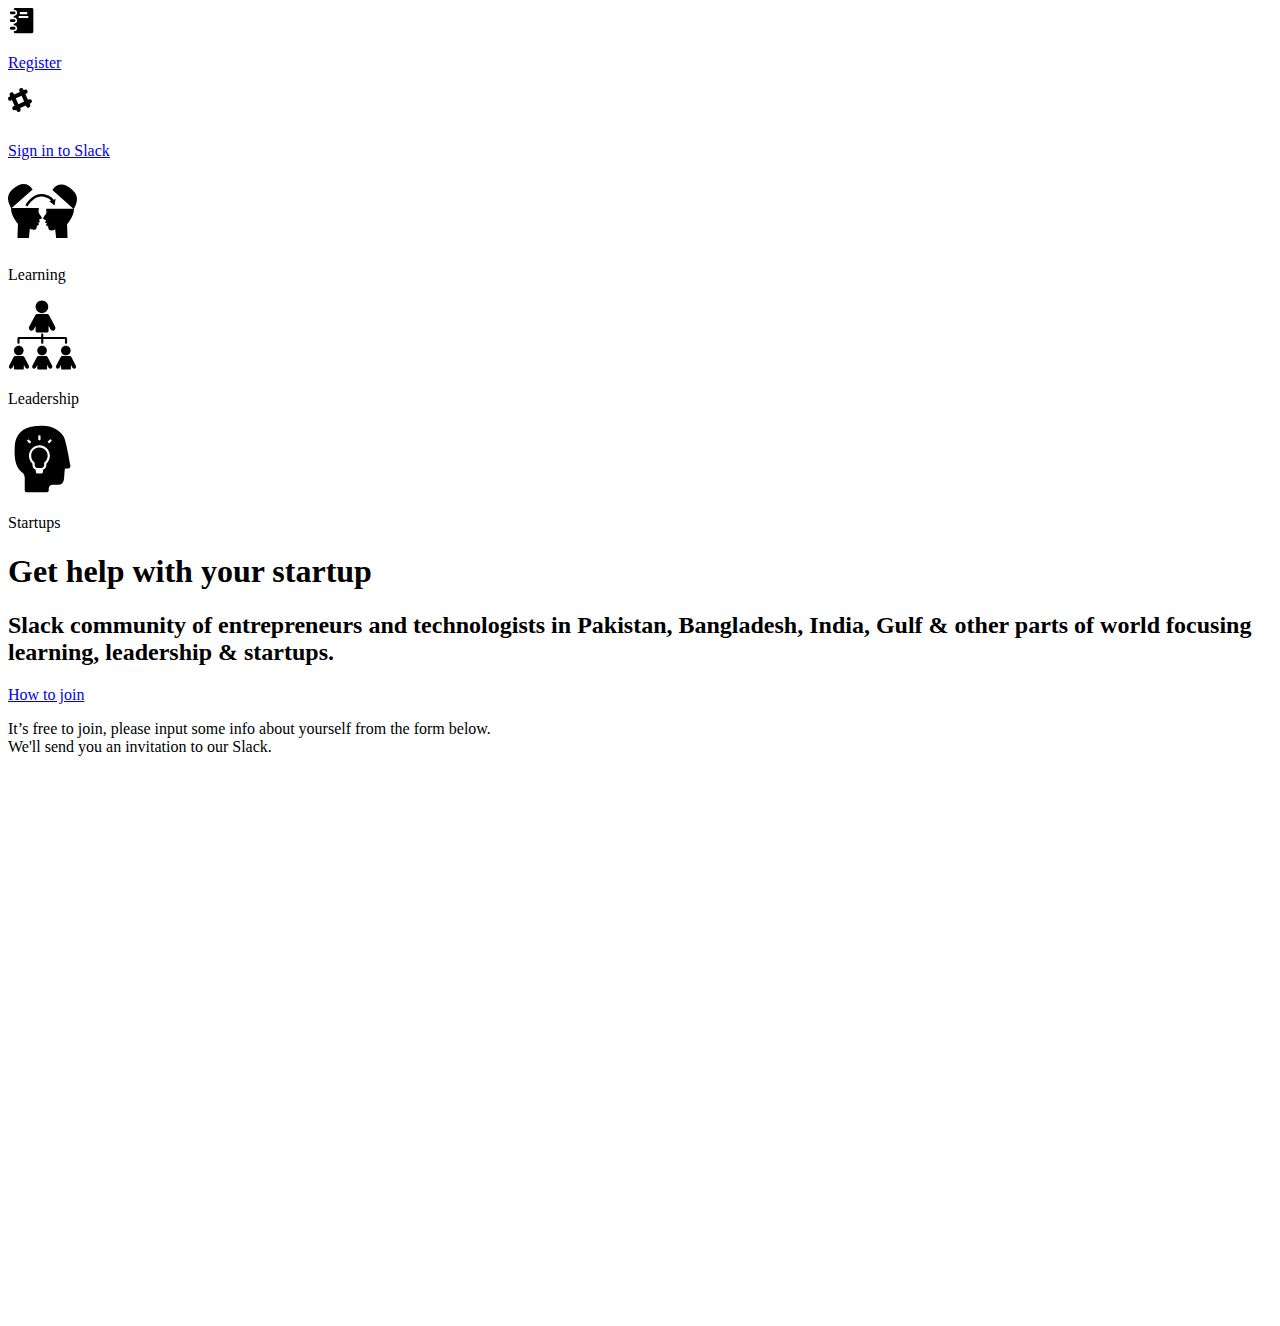
==== index.html @ 511e8e53 "changed meta tags from aman" ====
<!DOCTYPE html>

<html lang="en" class="wf-museo-i7-active wf-museo-n7-active wf-museo-i5-active wf-museo-n5-active wf-active">
<head>
    <meta http-equiv="Content-Type" content="text/html; charset=UTF-8">
    <title> Community of entrepreneurs and technologists" - Techinside.pk </title>
    <meta name="viewport" content="width=device-width, initial-scale=1, maximum-scale=1, user-scalable=0">
    <meta name="description" content="Slack community of entrepreneurs and technologists">
    <link rel="stylesheet" href="style.css">


    <style type="text/css">.tk-museo {
        font-family: "museo", serif;
    }</style>



    <link rel="icon" type="image/png" href="favicon.png">

<link rel="canonical" href="//www.techinside.pk" />
<meta property="og:locale" content="en_US" />
<meta property="og:type" content="website" />
<meta property="og:title" content="Slack community of entrepreneurs and technologists" />
<meta property="og:description" content="Slack community of entrepreneurs and technologists in Pakistan, Bangladesh, India, Gulf & other parts of world focusing learning, leadership & startups." />
<meta property="og:url" content="http://www.techinside.pk" />
<meta property="og:site_name" content="Tech Inside" />
<meta property="og:image" content="http://blog.happyfoxchat.com/wp-content/uploads/2015/10/Slack_logo.jpg" />
<meta name="twitter:card" content="summary_large_image"/>
<meta name="twitter:description" content="Slack community of entrepreneurs and technologists in Pakistan, Bangladesh, India, Gulf & other parts of world focusing learning, leadership & startups."/>
<meta name="twitter:title" content="Slack community of entrepreneurs and technologists"/>
<meta name="twitter:site" content="@techinsidepk"/>
<meta name="twitter:domain" content="techinsidepk"/>
<meta name="twitter:image:src" content="http://blog.happyfoxchat.com/wp-content/uploads/2015/10/Slack_logo.jpg"/>

</head>
<body>

<div style="opacity: 1;" class="main-wrapper">
    <div class="content-area">
        <section class="home">

            <article class="section section-summary ">

                <header class="buttons">

                    <a class="register-link" href="#register">
                        <svg xmlns="http://www.w3.org/2000/svg" xmlns:xlink="http://www.w3.org/1999/xlink" version="1.1" id="Capa_1" x="0px" y="0px" width="28px" height="26px" viewBox="0 0 44.688 44.688" xml:space="preserve" enable-background="new 0 0 44.688 44.688">
                          <g>
                            <g>
                              <path class="svg3" d="M39.381 0h-28.86C9.148 0 8.042 1.111 8.042 2.484v0.582h0.736c2.915 0 5.287 2.357 5.287 5.272s-2.372 5.272-5.287 5.272H8.043v2.693h0.736c2.915 0 5.287 2.395 5.287 5.31 0 2.915-2.372 5.31-5.287 5.31H8.043v2.692h0.736c2.915 0 5.287 2.357 5.287 5.272s-2.372 5.272-5.287 5.272H8.043v0.582c0 1.373 1.105 2.483 2.479 2.483h28.86c1.374 0 2.465-1.11 2.465-2.483V2.485C41.846 1.111 40.755 0 39.381 0zM20.253 7.03h9.398c1.037 0 1.879 0.832 1.879 1.87s-0.842 1.869-1.879 1.869h-9.398c-1.038 0-1.88-0.832-1.88-1.869C18.374 7.862 19.214 7.03 20.253 7.03zM31.687 17.351H18.216c-1.038 0-1.879-0.832-1.879-1.87 0-1.038 0.842-1.87 1.879-1.87h13.471c1.039 0 1.879 0.832 1.879 1.87C33.566 16.519 32.726 17.351 31.687 17.351z"/>
                              <path class="svg3" d="M3.845 10.844h4.934c1.362 0 2.467-1.106 2.467-2.468 0-1.362-1.105-2.468-2.467-2.468H3.845c-1.363 0-2.467 1.105-2.467 2.468C1.378 9.739 2.482 10.844 3.845 10.844z"/>
                              <path class="svg3" d="M3.845 24.082h4.934c1.362 0 2.467-1.106 2.467-2.468s-1.105-2.468-2.467-2.468H3.845c-1.363 0-2.467 1.106-2.467 2.468S2.482 24.082 3.845 24.082z"/>
                              <path class="svg3" d="M11.247 34.851c0-1.362-1.105-2.468-2.467-2.468H3.845c-1.363 0-2.467 1.105-2.467 2.468s1.104 2.468 2.467 2.468h4.934C10.142 37.318 11.247 36.213 11.247 34.851z"/>
                            </g>
                          </g>
                        </svg>
                        <p>Register</p>
                    </a>


                    <a href="https://techinsidepk.slack.com" class="slack-link">
                        <svg xmlns="http://www.w3.org/2000/svg" xmlns:xlink="http://www.w3.org/1999/xlink" version="1.1" id="Capa_1" x="0px" y="0px" width="34px" height="34px" viewBox="0 0 44.688 44.688" xml:space="preserve" enable-background="new 0 0 44.688 44.688">
                            <g>
                                <path class="svg3" d="M31.202 16.369c-0.62-1.388-2.249-2.011-3.637-1.391l-1.325 0.594 -3.396-7.591 1.325-0.592c1.388-0.622 2.01-2.25 1.389-3.637 -0.62-1.389-2.248-2.012-3.637-1.39l-1.324 0.593 -0.593-1.326c-0.621-1.388-2.249-2.009-3.637-1.388 -1.388 0.62-2.009 2.247-1.389 3.637l0.593 1.325L7.98 8.598 7.388 7.273c-0.621-1.39-2.249-2.009-3.637-1.39C2.363 6.504 1.742 8.132 2.362 9.52l0.592 1.324L1.63 11.438c-1.388 0.621-2.01 2.247-1.389 3.636 0.62 1.388 2.249 2.01 3.637 1.39l1.325-0.594 3.394 7.592 -1.325 0.592c-1.388 0.621-2.009 2.25-1.389 3.637 0.621 1.389 2.249 2.011 3.637 1.391l1.324-0.593 0.593 1.325c0.621 1.389 2.249 2.01 3.637 1.389 1.387-0.62 2.009-2.248 1.388-3.636l-0.591-1.326 7.591-3.394 0.592 1.321c0.621 1.391 2.248 2.013 3.637 1.392 1.388-0.619 2.01-2.248 1.389-3.637l-0.592-1.324 1.323-0.594C31.201 19.384 31.823 17.757 31.202 16.369zM13.623 21.215l-3.395-7.593 7.591-3.394 3.395 7.591L13.623 21.215z"/>
                            </g>
                        </svg>
                    <p>Sign in to Slack</p></a>

                </header>

                <div class="manifesto">
                    <div class="point">
                        <div class="svg-holder">
                            <svg xmlns="http://www.w3.org/2000/svg" xmlns:xlink="http://www.w3.org/1999/xlink" version="1.1" id="Capa_1" x="0px" y="0px" width="69px" height="70px" viewBox="0 0 31.807 31.807" xml:space="preserve" enable-background="new 0 0 31.807 31.807">
                            <g>
                                <g>
                                    <path class="svg2" d="M14.218 14.578H1.667l9.687-8.64c-2.43-3.605-6.11-2.963-9.38 0.104 -3.65 3.423-1.229 6.977-0.671 8.322 0.039 0.082 0.088 0.161 0.134 0.24 -0.258 3.464 3.138 7.162 3.138 7.162l-0.211 6.562h5.254l0.46-4.316c0 0 0.26 0.436 1.808 0.566 1.549 0.131 1.36-1.759 1.36-1.759s1.031-0.455 1.031-0.797c0-0.341-0.61-0.781-0.61-0.781s0.657 0.119 0.895-0.157c0.235-0.275-0.29-1.273-0.29-1.273s0.808-0.021 1.285-0.545c0.476-0.523-1.501-2.074-1.501-3.074C14.172 15.617 14.215 15.084 14.218 14.578z"/>
                                    <path class="svg2" d="M29.83 6.306c-3.269-3.066-6.949-3.709-9.379-0.104l9.688 8.64H17.588c0.002 0.508 0.045 1.041 0.161 1.613 0 1-1.977 2.549-1.501 3.073 0.479 0.524 1.285 0.545 1.285 0.545s-0.525 0.999-0.29 1.274c0.236 0.275 0.896 0.157 0.896 0.157s-0.611 0.44-0.611 0.781c0 0.342 1.032 0.796 1.032 0.796s-0.189 1.891 1.358 1.759c1.548-0.131 1.81-0.565 1.81-0.565l0.46 4.052h5.254l-0.21-6.296c0 0 3.395-3.699 3.138-7.162 0.046-0.08 0.094-0.158 0.133-0.241C31.062 13.284 33.481 9.729 29.83 6.306z"/>
                                    <path class="svg7" d="M7.966 13.227l1.035 0.57c0.027-0.05 2.764-4.939 6.573-4.574 2.499 0.24 3.739 1.211 4.307 1.869l-0.819 0.307 2.386 1.995 0.495-3.071L21.04 10.66c-0.606-0.847-2.103-2.301-5.354-2.612C11.125 7.613 8.093 12.999 7.966 13.227z"/>
                                </g>
                            </g>
                            </svg>
                        </div>
                        <p>Learning</p></div>
                    <div class="point config">
                        <div class="svg-holder">

                            <svg xmlns="http://www.w3.org/2000/svg" xmlns:xlink="http://www.w3.org/1999/xlink" version="1.1" id="Capa_1" x="0px" y="0px" viewBox="0 0 477.72 477.72" xml:space="preserve" enable-background="new 0 0 477.72 477.72" width="69px" height="70px">

                                <g>
                                    <path class="svg2" d="M234.774 87.55c24.132 0 43.765-19.637 43.765-43.774S258.906 0 234.774 0c-24.137 0-43.772 19.638-43.772 43.775S210.637 87.55 234.774 87.55z"/>
                                    <path class="svg2" d="M154.402 207.181c2.252 1.174 4.665 1.86 7.173 2.043 0.444 0.032 0.89 0.048 1.333 0.048 6.891 0 13.15-3.793 16.334-9.899l11.952-22.911v35.351c0 5.007 4.073 9.08 9.079 9.08h71.548c5.007 0 9.081-4.073 9.081-9.08v-37.47l13.058 25.029c3.183 6.107 9.441 9.9 16.334 9.9 0.444 0 0.889-0.016 1.333-0.048 2.509-0.183 4.922-0.87 7.171-2.043 4.36-2.273 7.573-6.109 9.048-10.801 1.475-4.692 1.034-9.678-1.239-14.039l-41.355-79.274c-3.184-6.105-8.902-9.899-18.165-9.899 0 0-47.428 0-63.237 0 -7.376 0-12.817 3.991-15.897 9.898l-41.355 79.276C141.901 191.344 145.402 202.486 154.402 207.181z"/>
                                    <path class="svg2" d="M74.584 379.552c18.338 0 33.257-14.923 33.257-33.265s-14.919-33.265-33.257-33.265c-18.341 0-33.262 14.923-33.262 33.265S56.243 379.552 74.584 379.552z"/>
                                    <path class="svg2" d="M112.942 391.342c-2.419-4.64-6.971-7.521-13.804-7.521 0 0-35.778 0-47.705 0 -6.211 0-10.135 3.119-12.429 7.521L7.578 451.583c-1.728 3.314-2.063 7.102-0.942 10.668 1.121 3.564 3.561 6.479 6.874 8.207 1.712 0.893 3.546 1.415 5.451 1.553 0.338 0.024 0.676 0.037 1.013 0.037 5.235 0 9.991-2.883 12.412-7.523l9.082-17.409v23.705c0 3.805 3.095 6.899 6.899 6.899h54.369c3.805 0 6.9-3.095 6.9-6.899v-25.314l9.922 19.019c2.419 4.64 7.175 7.522 12.412 7.523 0.338 0 0.675-0.013 1.013-0.037 1.905-0.138 3.739-0.66 5.45-1.553 3.313-1.728 5.754-4.642 6.875-8.207s0.786-7.354-0.941-10.668L112.942 391.342z"/>
                                    <path class="svg2" d="M202.564 346.287c0 18.342 14.921 33.265 33.262 33.265 18.338 0 33.257-14.923 33.257-33.265s-14.919-33.265-33.257-33.265C217.485 313.022 202.564 327.945 202.564 346.287z"/>
                                    <path class="svg2" d="M274.183 391.342c-2.419-4.64-6.878-7.521-13.804-7.521 0 0-47.716-0.001-47.721-0.001 -5.307 0-10.119 3.12-12.413 7.521l-31.426 60.241c-1.729 3.314-2.063 7.102-0.942 10.668 1.121 3.564 3.562 6.479 6.874 8.207 1.712 0.893 3.546 1.415 5.451 1.553 0.338 0.024 0.676 0.037 1.013 0.037 5.235 0 9.991-2.883 12.412-7.523l9.082-17.409v23.705c0 3.805 3.095 6.899 6.899 6.899h54.369c3.805 0 6.9-3.095 6.9-6.899v-25.314l9.922 19.019c2.419 4.64 7.175 7.522 12.412 7.523 0.338 0 0.675-0.013 1.013-0.037 1.905-0.138 3.739-0.66 5.45-1.553 3.313-1.728 5.755-4.642 6.875-8.207 1.121-3.565 0.786-7.354-0.941-10.668L274.183 391.342z"/>
                                    <path class="svg2" d="M367.097 346.287c0 18.342 14.921 33.265 33.262 33.265 18.338 0 33.257-14.923 33.257-33.265s-14.919-33.265-33.257-33.265C382.018 313.022 367.097 327.945 367.097 346.287z"/>
                                    <path class="svg2" d="M470.142 451.583l-31.426-60.241c-2.419-4.64-6.224-7.521-13.804-7.521 0 0-35.779 0-47.705 0 -6.402 0-10.135 3.119-12.429 7.521l-31.426 60.241c-1.729 3.314-2.063 7.102-0.942 10.668 1.121 3.564 3.562 6.479 6.874 8.207 1.712 0.893 3.546 1.415 5.451 1.553 0.338 0.024 0.676 0.037 1.013 0.037 5.235 0 9.991-2.883 12.412-7.523l9.082-17.409v23.705c0 3.805 3.095 6.899 6.899 6.899h54.369c3.805 0 6.9-3.095 6.9-6.899v-25.314l9.922 19.019c2.419 4.64 7.175 7.522 12.412 7.523 0.338 0 0.675-0.013 1.013-0.037 1.905-0.138 3.739-0.66 5.45-1.553 3.313-1.728 5.755-4.642 6.875-8.207C472.204 458.686 471.869 454.897 470.142 451.583z"/>
                                    <path class="svg7" d="M72.681 300.134c4.104 0 7.432-3.327 7.432-7.432v-25.37h149.669v25.37c0 4.104 3.327 7.432 7.432 7.432 4.104 0 7.432-3.327 7.432-7.432v-25.37h149.67v25.37c0 4.104 3.327 7.432 7.432 7.432s7.432-3.327 7.432-7.432v-29.499c0-5.919-4.815-10.734-10.734-10.734H244.645v-15.781c0-4.105-3.327-7.432-7.432-7.432 -4.105 0-7.432 3.327-7.432 7.432v15.781H75.984c-5.919 0-10.734 4.815-10.734 10.734v29.499C65.249 296.807 68.576 300.134 72.681 300.134z"/>
                                </g>

                            </svg>

                        </div>
                        <p>Leadership</p></div>
                    <div class="point clean">
                        <div class="svg-holder">
                            <svg xmlns="http://www.w3.org/2000/svg" xmlns:xlink="http://www.w3.org/1999/xlink" version="1.1" id="Layer_1" x="0px" y="0px" width="69px" height="70px" viewBox="0 0 512 512" enable-background="new 0 0 512 512" xml:space="preserve">
                                <g>
                                    <path class="svg7" d="M233.126 171.112c-2.323 0-4.677 0.13-7.049 0.396 -27.756 3.091-50.327 25.446-53.665 53.167 -2.601 21.421 5.885 42.177 22.702 55.538 1.968 1.573 3.127 3.954 3.127 6.47v16.048c0 10.607 8.617 19.242 19.237 19.242h31.332c10.616 0 19.233-8.635 19.233-19.242v-16.048c0-2.516 1.164-4.897 3.131-6.46 14.713-11.717 23.168-29.175 23.168-47.901C294.343 198.576 266.884 171.112 233.126 171.112z"/>
                                    <path class="svg2" d="M462.28 302.905c-10.068-56.361-34.643-194.315-50.695-215.074C383.056 41.563 325.455 9.872 258.928 9.872c-94.89 0-201.223 17.436-208.968 157.143 -7.583 136.833 30.591 166.104 57.7 191.487 10.616 9.938 16.65 23.82 16.65 38.368v92.697c0 6.946 5.616 12.562 12.557 12.562h152.863c6.937 0 12.552-5.616 12.552-12.562v-13.86c0-7.786 3.1-15.262 8.635-20.756 5.535-5.513 13.02-8.563 20.814-8.536 21.637 0.112 47.775 0.162 50.471-0.188 42.339-5.418 30.577-52.326 40.452-119.474h23.411c5.76 0 11.146-2.862 14.408-7.629C463.717 314.352 463.295 308.583 462.28 302.905zM224.882 84.851c0-2.729 2.212-4.94 4.94-4.94h6.643c2.729 0 4.94 2.212 4.94 4.94v27.296c0 2.729-2.212 4.94-4.94 4.94h-6.643c-2.729 0-4.94-2.212-4.94-4.94V84.851zM147.955 112.277c0.927-0.927 2.184-1.447 3.494-1.447 1.311 0 2.568 0.521 3.494 1.448l14.446 14.455c1.928 1.929 1.928 5.057-0.001 6.986l-4.694 4.695c-0.927 0.927-2.184 1.447-3.494 1.447 -1.311 0-2.568-0.521-3.495-1.448l-14.445-14.456c-1.928-1.93-1.927-5.057 0.001-6.986L147.955 112.277zM284.567 290.536v12.193c0 15.756-10.297 29.009-24.494 33.771v13.689c0 7.646-6.182 13.851-13.842 13.851h-26.174c-7.665 0-13.842-6.205-13.842-13.851v-13.689c-14.201-4.762-24.494-18.016-24.494-33.771v-12.193c-19.264-16.982-28.834-42.047-25.72-67.848 4.259-35.236 32.949-63.677 68.252-67.606 46.935-5.196 86.615 31.458 86.615 77.238C310.868 254.757 301.33 275.751 284.567 290.536zM308.587 136.781c-0.926 0.927-2.183 1.448-3.494 1.448 -1.311 0-2.567-0.52-3.494-1.447l-4.695-4.695c-1.929-1.929-1.929-5.055-0.001-6.984l14.442-14.454c0.926-0.927 2.183-1.448 3.494-1.448s2.567 0.521 3.494 1.447l4.695 4.696c1.928 1.929 1.929 5.055 0.001 6.984L308.587 136.781z"/>
                                </g>
                            </svg>
                        </div>
                        <p>Startups</p></div>
                </div>

                <h1>Get help with your startup</h1>

                <h2>Slack community of entrepreneurs and technologists in Pakistan, Bangladesh, India, Gulf &amp; other
                    parts of world focusing learning, leadership &amp; startups.</h2>

            </article>

            <div class="overview">
                <a href="#" class="jumper" name="register">
                    <div>How to join</div>
                </a>

                <p>
                    It’s free to join, please input some info about yourself from the form below. <br>
                    We'll send you an invitation to our Slack.
                </p>
            </div>
        </section>
    </div>
</div>
<div class="typeform-widget" data-text="Registration Form"
                     data-url="https://intellectaco.typeform.com/to/o614HY" style="width:100%;height:350px;">
                    <div class="typeform-wrapper" style="position: relative; width: 100%; height: 100%;">
                        <iframe width="100%" height="550" frameborder="0"
                                src="https://intellectaco.typeform.com/to/o614HY?typeform-embed=embed-widget"></iframe>
                    </div>
                </div>

</body>
</html>
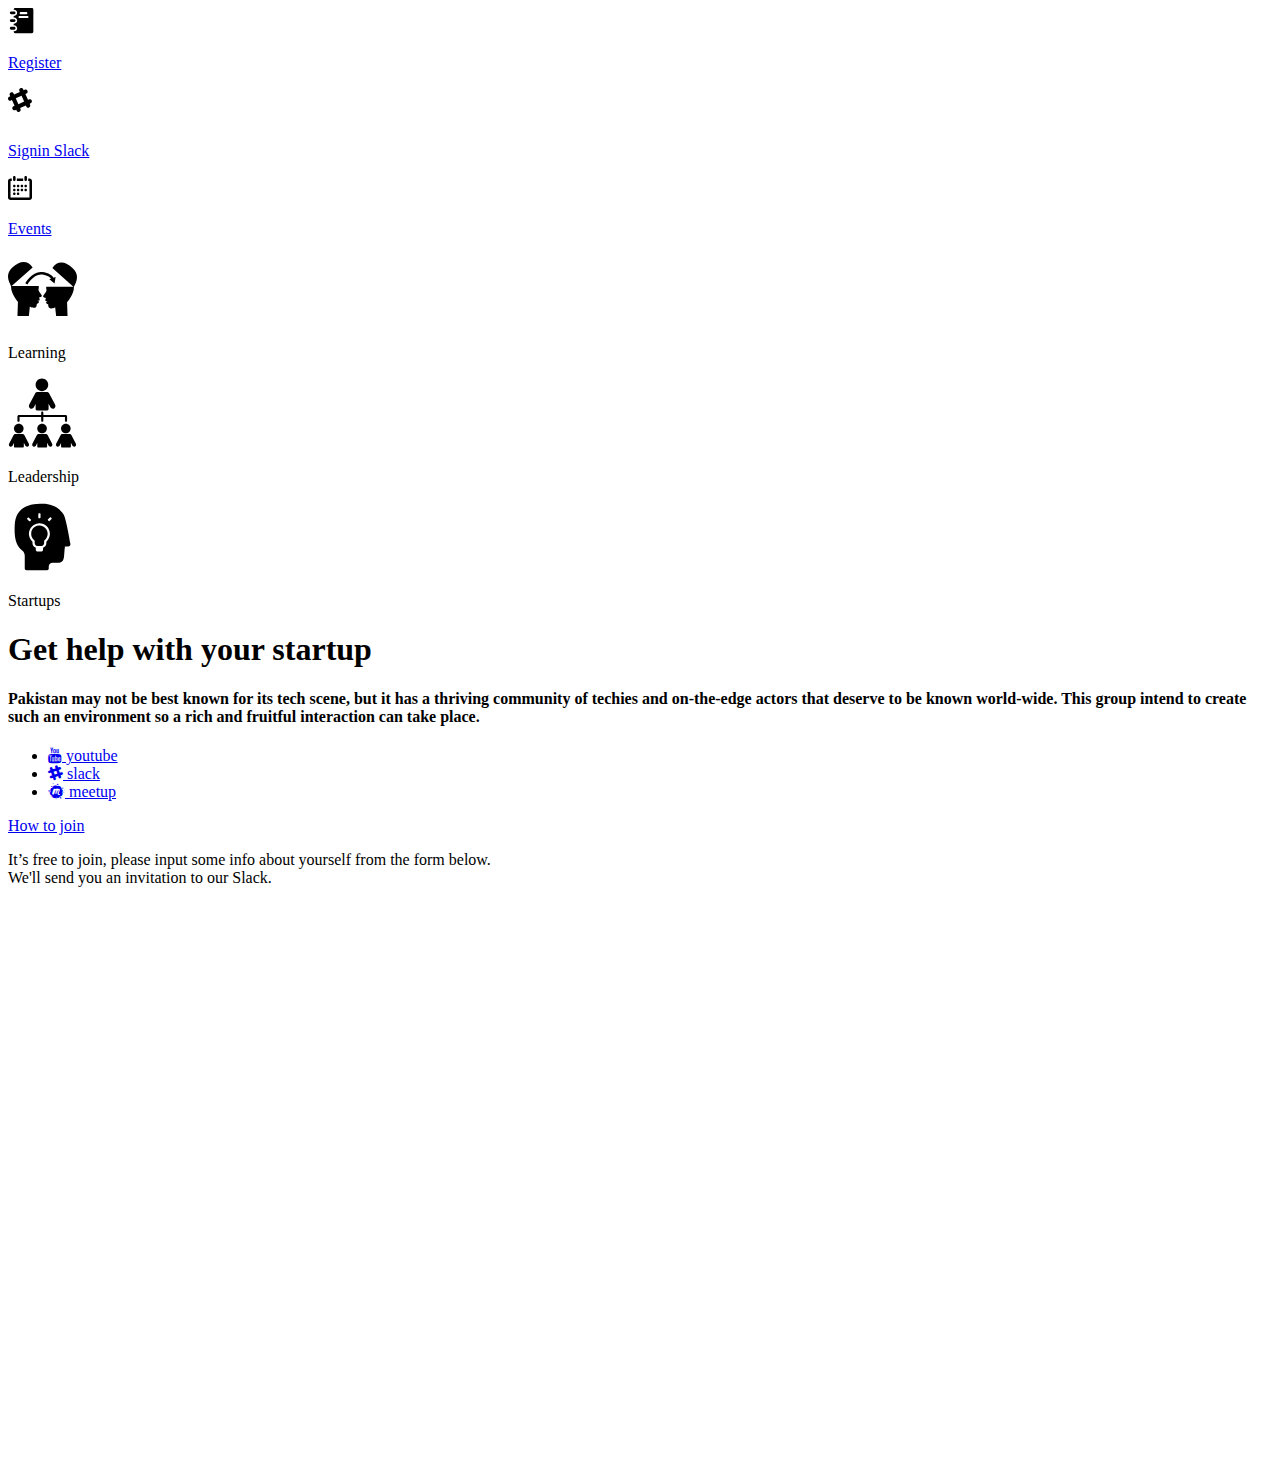
==== commit fc39caad: "button title changed" ====
--- a/index.html
+++ b/index.html
@@ -6,7 +6,8 @@
     <title> Community of entrepreneurs and technologists" - Techinside.pk </title>
     <meta name="viewport" content="width=device-width, initial-scale=1, maximum-scale=1, user-scalable=0">
     <meta name="description" content="Slack community of entrepreneurs and technologists">
-    <link rel="stylesheet" href="style.css">
+    <link href="https://maxcdn.bootstrapcdn.com/font-awesome/4.7.0/css/font-awesome.min.css" rel="stylesheet" integrity="sha384-wvfXpqpZZVQGK6TAh5PVlGOfQNHSoD2xbE+QkPxCAFlNEevoEH3Sl0sibVcOQVnN" crossorigin="anonymous">
+    <link rel="stylesheet" href="css/style.css">
 
 
     <style type="text/css">.tk-museo {
@@ -64,7 +65,42 @@
                                 <path class="svg3" d="M31.202 16.369c-0.62-1.388-2.249-2.011-3.637-1.391l-1.325 0.594 -3.396-7.591 1.325-0.592c1.388-0.622 2.01-2.25 1.389-3.637 -0.62-1.389-2.248-2.012-3.637-1.39l-1.324 0.593 -0.593-1.326c-0.621-1.388-2.249-2.009-3.637-1.388 -1.388 0.62-2.009 2.247-1.389 3.637l0.593 1.325L7.98 8.598 7.388 7.273c-0.621-1.39-2.249-2.009-3.637-1.39C2.363 6.504 1.742 8.132 2.362 9.52l0.592 1.324L1.63 11.438c-1.388 0.621-2.01 2.247-1.389 3.636 0.62 1.388 2.249 2.01 3.637 1.39l1.325-0.594 3.394 7.592 -1.325 0.592c-1.388 0.621-2.009 2.25-1.389 3.637 0.621 1.389 2.249 2.011 3.637 1.391l1.324-0.593 0.593 1.325c0.621 1.389 2.249 2.01 3.637 1.389 1.387-0.62 2.009-2.248 1.388-3.636l-0.591-1.326 7.591-3.394 0.592 1.321c0.621 1.391 2.248 2.013 3.637 1.392 1.388-0.619 2.01-2.248 1.389-3.637l-0.592-1.324 1.323-0.594C31.201 19.384 31.823 17.757 31.202 16.369zM13.623 21.215l-3.395-7.593 7.591-3.394 3.395 7.591L13.623 21.215z"/>
                             </g>
                         </svg>
-                    <p>Sign in to Slack</p></a>
+                        <p>Signin Slack</p>
+                    </a>
+
+
+                    <a href="https://techinsidepk.slack.com" class="event-link">
+                        <svg version="1.1" id="Capa_1" xmlns="http://www.w3.org/2000/svg" xmlns:xlink="http://www.w3.org/1999/xlink" x="0px" y="0px" width="24px" height="24px" viewBox="0 0 298.314 298.313" style="enable-background:new 0 0 298.314 298.313;" xml:space="preserve">
+                            <g>
+                                <g id="_x32_22._Calender">
+                                    <g>
+                                        <path class="svg4" d="M172.708,156.999L172.708,156.999c-8.681,0-15.701,7.029-15.701,15.709c0,8.664,7.037,15.701,15.701,15.701l0,0
+                                            c8.664,0,15.701-7.037,15.701-15.701C188.41,164.028,181.388,156.999,172.708,156.999z M125.605,141.306
+                                            c8.668,0,15.701-7.033,15.701-15.701c0-8.674-7.033-15.699-15.701-15.699c-8.666,0-15.699,7.025-15.699,15.699
+                                            C109.906,134.273,116.939,141.306,125.605,141.306z M172.708,109.906L172.708,109.906c-8.681,0-15.701,7.025-15.701,15.699
+                                            c0,8.668,7.021,15.701,15.701,15.701l0,0c8.664,0,15.701-7.033,15.701-15.701C188.41,116.931,181.388,109.906,172.708,109.906z
+                                             M188.41,31.4h-78.504v31.402h78.504V31.4z M219.812,141.306c8.66,0,15.701-7.033,15.701-15.701
+                                            c0-8.674-7.025-15.699-15.701-15.699c-8.681,0-15.701,7.025-15.701,15.699C204.111,134.273,211.148,141.306,219.812,141.306z
+                                             M219.812,188.409c8.66,0,15.701-7.037,15.701-15.701c0-8.68-7.025-15.701-15.701-15.701c-8.681,0-15.701,7.021-15.701,15.701
+                                            C204.111,181.372,211.148,188.409,219.812,188.409z M125.605,188.409c8.668,0,15.701-7.037,15.701-15.701
+                                            c0-8.68-7.025-15.709-15.701-15.709c-8.674,0-15.699,7.029-15.699,15.709C109.906,181.372,116.939,188.409,125.605,188.409z
+                                             M78.504,235.513c8.666,0,15.701-7.041,15.701-15.701c0-8.68-7.035-15.701-15.701-15.701c-8.674,0-15.701,7.021-15.701,15.701
+                                            C62.803,228.472,69.837,235.513,78.504,235.513z M266.911,31.4h-15.696v31.402h15.696v204.108H31.402V62.803h15.699V31.4H31.402
+                                            C14.06,31.4,0,45.455,0,62.803v204.101c0,17.352,14.06,31.41,31.402,31.41h235.508c17.345,0,31.402-14.059,31.402-31.41V62.803
+                                            C298.313,45.455,284.255,31.4,266.911,31.4z M78.504,188.409c8.666,0,15.701-7.037,15.701-15.701
+                                            c0-8.68-7.035-15.709-15.701-15.709c-8.674,0-15.701,7.029-15.701,15.709C62.803,181.372,69.837,188.409,78.504,188.409z
+                                             M78.504,141.306c8.666,0,15.701-7.033,15.701-15.701c0-8.674-7.035-15.699-15.701-15.699c-8.674,0-15.701,7.025-15.701,15.699
+                                            C62.803,134.273,69.837,141.306,78.504,141.306z M125.605,235.513c8.668,0,15.701-7.041,15.701-15.701
+                                            c0-8.68-7.033-15.701-15.701-15.701c-8.666,0-15.699,7.021-15.699,15.701C109.906,228.472,116.939,235.513,125.605,235.513z
+                                             M78.504,62.803c8.666,0,15.701-7.033,15.701-15.701v-31.4C94.205,7.025,87.178,0,78.504,0c-8.667,0-15.701,7.025-15.701,15.701
+                                            v31.4C62.803,55.77,69.837,62.803,78.504,62.803z M219.812,62.803c8.66,0,15.701-7.033,15.701-15.701v-31.4
+                                            C235.513,7.025,228.472,0,219.812,0c-8.681,0-15.701,7.025-15.701,15.701v31.4C204.111,55.77,211.148,62.803,219.812,62.803z"/>
+                                    </g>
+                                </g>
+                            </g>
+                        </svg>
+                        <p>Events</p>
+                    </a>
 
                 </header>
 
@@ -116,9 +152,30 @@
                 </div>
 
                 <h1>Get help with your startup</h1>
-
-                <h2>Slack community of entrepreneurs and technologists in Pakistan, Bangladesh, India, Gulf &amp; other
-                    parts of world focusing learning, leadership &amp; startups.</h2>
+                <h4>Pakistan may not be best known for its tech scene, but it has a thriving community of techies and on-the-edge actors that deserve to be known world-wide. This group intend to create such an environment so a rich and fruitful interaction can take place.</h4>
+
+                <div class="minifest-links">
+                    <ul>
+                        <li>
+                            <a href="#">
+                                <i class="fa fa-youtube" aria-hidden="true"></i>
+                                <span>youtube</span>
+                            </a>
+                        </li>
+                        <li>
+                            <a href="#">
+                                <i class="fa fa-slack" aria-hidden="true"></i>
+                                <span>slack</span>
+                            </a>
+                        </li>
+                        <li>
+                            <a href="#">
+                                <i class="fa fa-meetup" aria-hidden="true"></i>
+                                <span>meetup</span>
+                            </a>
+                        </li>
+                    </ul>
+                </div>
 
             </article>
 
